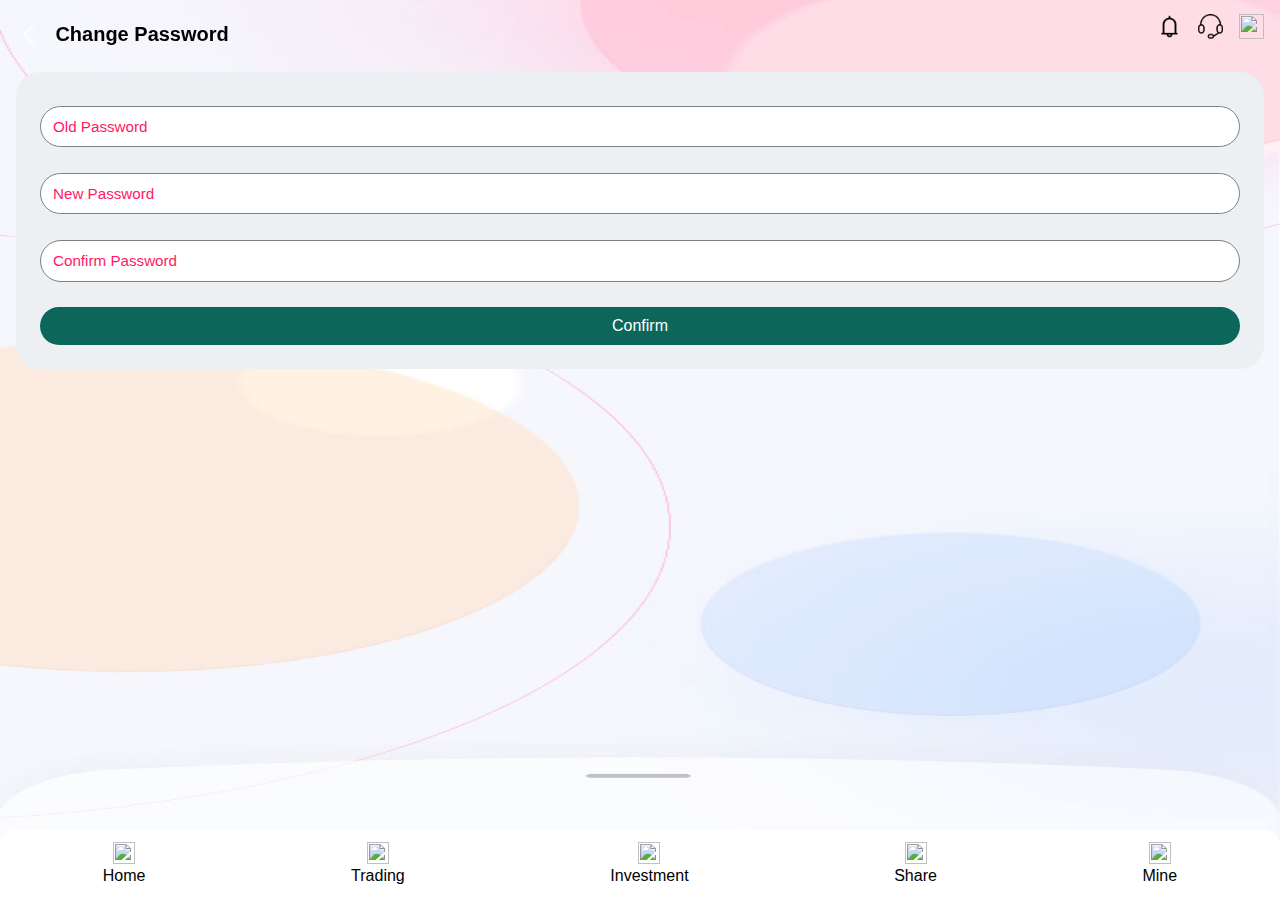
==== changepassword.html @ ef5799dc "First Commit" ====
<!DOCTYPE html>
<html lang="en">

<head>
    <meta charset="UTF-8">
    <meta http-equiv="X-UA-Compatible" content="IE=edge">
    <meta name="viewport" content="width=device-width, initial-scale=1.0">
    <title>Document</title>
    <!-- External css -->
    <link rel="stylesheet" href="css/style.css">
    <!--Font Awesome -->
    <link rel="stylesheet" href="https://cdnjs.cloudflare.com/ajax/libs/font-awesome/4.7.0/css/font-awesome.min.css">
    <link rel="stylesheet" href="https://pro.fontawesome.com/releases/v5.10.0/css/all.css"
        integrity="sha384-AYmEC3Yw5cVb3ZcuHtOA93w35dYTsvhLPVnYs9eStHfGJvOvKxVfELGroGkvsg+p" crossorigin="anonymous" />

    <!-- Latest compiled and minified CSS -->
    <link rel="stylesheet" href="https://maxcdn.bootstrapcdn.com/bootstrap/4.5.2/css/bootstrap.min.css">
    <link href="https://cdn.jsdelivr.net/npm/bootstrap@5.0.0/dist/css/bootstrap.min.css" rel="stylesheet"
        integrity="sha384-wEmeIV1mKuiNpC+IOBjI7aAzPcEZeedi5yW5f2yOq55WWLwNGmvvx4Um1vskeMj0" crossorigin="anonymous">

</head>

<body>
    <section class="main_container signup_bg_img">
        <div class="reg_nav">
            <ul class="nav_item_right mt-3 ml-3">
                <li>
                    <a href="#" class="nav_item_right_signup">
                        <img src="images/back (1).png" class="img-fluid" alt="">
                    </a>
                </li>
                <li>
                    <a href="dashboard.html" class="nav_item_left_signup">
                        Change Password
                    </a>
                </li>
            </ul>

            <ul class="nav_item_right mr-3">
                <li>
                    <a href="#" class="nav_item_right_signup">
                        <img src="images/header1.png" class="img-fluid" alt="">
                    </a>
                </li>
                <li class="mx-3">
                    <a href="#" class="nav_item_right_signup">
                        <img src="images/header2.png" class="img-fluid" alt="">
                    </a>
                </li>
                <li>
                    <a href="#" class="nav_item_right_signup">
                        <img src="images/en.png" class="img-fluid" alt="">
                    </a>
                </li>
            </ul>

            
        </div>
 
        <div class="parent_regform_container px-3" style="padding-top: 3rem;">
            <div class="regform_container mx-auto">
                <div class="reg_form_box pt-2 pb-4 mt-4 px-4" style="background-color: #ecf0f3;">
                    <form action="">
                        <div class="form-group d-flex align-items-center" style="position: relative;border-bottom: none;">
                            <input type="password" class="form-control"
                                placeholder="Old Password" id="" required style="border-radius: 25px;background-color: #FFF;border: 1px solid grey;">
                        </div>
                    <div class="form-group d-flex align-items-center" style="position: relative;border-bottom: none;">
                        <input type="password" class="form-control custom_login_form_pa desk_pass1"
                            placeholder="New Password" id="" required style="border-radius: 25px;background-color: #FFF;border: 1px solid grey;">
                    </div>
                    <div class="form-group d-flex align-items-center" style="position: relative;border-bottom: none;">
                        <input type="password" class="form-control custom_login_form_pa desk_pass1"
                            placeholder="Confirm Password" id="" required style="border-radius: 25px;background-color: #FFF;border: 1px solid grey;">
                    </div>

                    <button type="button" class="btn btn-block" style="background:#0c665a;color
                    :#FFF;border-radius: 25px;">Confirm</button>
                    </form>
                </div>
            </div>
        </div>
    </section>
    <footer class="dashboard_footer">
        <a href="#">
            <img src="images/micon1-sel.png" class="img
            fluid" alt="">
            <p>Home</p>
        </a>
        <a href="trade.html">
            <img src="images/micon2.png" alt="">
            <p>Trading</p>
        </a>
        <a href="#">
            <img src="images/micon5.png" alt="">
            <p>Investment</p>
        </a>
        <a href="share.html">
            <img src="images/micon3.png" alt="">
            <p>Share</p>
        </a>
        <a href="#">
            <img src="images/micon4.png" alt="">
            <p>Mine</p>
        </a>


    </footer>

    <script src="https://code.jquery.com/jquery-3.2.1.slim.min.js"
        integrity="sha384-KJ3o2DKtIkvYIK3UENzmM7KCkRr/rE9/Qpg6aAZGJwFDMVNA/GpGFF93hXpG5KkN"
        crossorigin="anonymous"></script>
    <script src="https://cdn.jsdelivr.net/npm/popper.js@1.12.9/dist/umd/popper.min.js"
        integrity="sha384-ApNbgh9B+Y1QKtv3Rn7W3mgPxhU9K/ScQsAP7hUibX39j7fakFPskvXusvfa0b4Q"
        crossorigin="anonymous"></script>
    <script src="https://cdn.jsdelivr.net/npm/bootstrap@4.0.0/dist/js/bootstrap.min.js"
        integrity="sha384-JZR6Spejh4U02d8jOt6vLEHfe/JQGiRRSQQxSfFWpi1MquVdAyjUar5+76PVCmYl"
        crossorigin="anonymous"></script>

        <script src="js/my.js"></script>

</body>

</html>
---- css/style.css ----
*{margin: 0;padding: 0;box-sizing: border-box;}
li{list-style: none;}

.main_container{
    width: 100%;
    min-height: 100vh;
    background: url('../images/bd-bg.36a8d8de.jpg');
    background-size: 100% 100%;
}
.reg_nav{
    display: flex;
    justify-content: space-between;
    position: fixed;
    top: 0;
    left: 0;
    right: 0;
    width: 100vw;
}
.reg_nav li a{
    text-decoration: none;
    color: #000;
}
.reg_nav li a:hover{
    text-decoration: none;
    color: #000;
}
.nav_item_left li img{
    width: 59px;
    height: 21px;
}
.nav_item_left{
    display: flex;
    align-items: center;
    padding-left: 0;
}
.nav_item_left_signup{
    padding-left: .9rem;
    font-size: 20px;
    color: #fff;
    font-weight: 700;
    line-height: 36px;
    text-align: left;
    text-decoration: none;
}
.nav_item_left_signup:hover{
    color: #fff;
    text-decoration: none;
}
.nav_item_right{
    display: flex;
    align-items: center;
    padding-left: 0;
}
.nav_item_right li img{
    width: 25px;
    height: 25px;
}
.nav_logo li img{
    width: 125px;
}

/*----------------------- SIGNUP FORM CODE START -------------------------------*/
.parent_regform_container{
    padding-top: 9rem;
    padding-bottom: 9rem;
}
.reg_form_title{
    margin: 0;
    text-align: center;
    font-size: 2.8rem;
    line-height: .53rem;
    font-weight: 600;
    color: #FFF;
    letter-spacing: 3px;
}
.reg_form_box{
    margin: auto;
    padding: 0 26px;
    border-radius: 24px;
    padding: 4rem 2.5rem 4rem 2.5rem;;
}
.sigin_link{
    color: #FFF;
    text-decoration: none;
}
.sigin_link:hover{
    color: #FFF;
    text-decoration: none;
}

/*----------- For round checkbox Start------------------*/
.switch {
  position: relative;
  display: inline-block;
  width: 52px;
  height: 28px;
}

.switch input { 
  opacity: 0;
  width: 0;
  height: 0;
}

.slider {
  position: absolute;
  cursor: pointer;
  top: 0;
  left: 0;
  right: 0;
  bottom: 0;
  background-color: #ccc;
  -webkit-transition: .4s;
  transition: .4s;
}

.slider:before {
  position: absolute;
  content: "";
  height: 20px;
  width: 20px;
  left: 4px;
  bottom: 4px;
  background-color: white;
  -webkit-transition: .4s;
  transition: .4s;
}

input:checked + .slider {
  background-color: green;
  border-color: green;
}

input:focus + .slider {
  box-shadow: 0 0 1px #fb76a1;
}

input:checked + .slider:before {
  -webkit-transform: translateX(26px);
  -ms-transform: translateX(26px);
  transform: translateX(26px);
}

/* Rounded sliders */
.slider.round {
  border-radius: 34px;
}
/*----------- For round checkbox Start------------------*/

.slider.round:before {
  border-radius: 50%;
}
/*----------- For round checkbox End------------------*/
.switch_sigup::after{
    content: "Encrypted registration";
    color: #000;
    position: absolute;
    left: 4rem;
    clear: both;
    display: inline-block;
    overflow: hidden;
    white-space: nowrap;
    font-size: .94rem;
    font-weight: 600;
}
.form_bottom_text{
    text-align: center;
}
.form_bottom{
    display: flex;
    justify-content: space-between;
    align-items: center;
}
.login_reg_signup{
    font-size: 2.2rem;
    line-height: 1.61rem;
    font-weight: 500;
    color: #FFF!important;
    border: none;
    outline: none;
    background: none;
    text-decoration: none;
}
.login_reg_signup:hover{
    text-decoration: none;
}
.login_reg{
    width: 6.7rem;
    height: 6.7rem;
    background: url(../images/login_1.6006d53.png) no-repeat 50%;
    background-size: 100% 100%;
    border: none;
    outline: none;
}
.reg_form_box .form-group{
    margin: 1.6rem 0;
}
.reg_form_box .form-group input{
    height: 2.6rem;
    width: 100%;
    font-size: .95rem;
    line-height: .87rem;
    outline: none;
    border-radius: 0;
    color: rgb(255, 25, 100);
    background: transparent;
}
.reg_form_box .form-group input::placeholder{
    height: 2.6rem;
    width: 100%;
    font-size: .95rem;
    line-height: .87rem;
    outline: none;
    border: none;
    border-bottom: 1px solid #d8d8d8;
    border-radius: 0;
    color: rgb(255, 25, 100);
    background: transparent;
}
.form-group input:focus, .form-group select:focus, .form-group textarea:focus{
    outline: none!important;
    box-shadow: none!important;
}
.reg_form_cus input{
    border: none; border-bottom: 1px solid rgb(216, 186, 197);color:#000;
}
.reg_form_cus input::placeholder{
    color:#000!important;
}
/*----------------------- SIGNUP FORM CODE END -------------------------------*/


/*----------------------- SIGNIN FORM CODE START -------------------------------*/
.switch_sigin::after{
    content: "Remember the password";
    color: #FFF;
    position: absolute;
    left: 4rem;
    clear: both;
    display: inline-block;
    overflow: hidden;
    white-space: nowrap;
    font-size: .94rem;
}
.login_reg_signin{
    font-size: 2.2rem;
    line-height: 1.61rem;
    font-weight: 500;
    color: #FFF!important;
    border: none;
    outline: none;
    background: none;
    text-decoration: none;
}
.login_reg_signin:hover{
    text-decoration: none;
}
/*----------------------- SIGNIN FORM CODE End -------------------------------*/



/*-------------------------- DASHBOARD CODE START--------------------- */
.parent_container{
    padding-top: 9rem;
    padding-bottom: 7rem;
}

.dashboard_banner{
    position: relative;
    padding: 0;
    z-index: 2;
    width: 40%;
    margin: auto;
}
.dashboard_banner_content .total_title{
    font-size: 1.1rem;
    line-height: 1.1rem;
    color: #abacb9;
    margin-top: 0.8rem;
    text-align: center;
}
.dashboard_banner_content .total_balance{
    position: relative;
    font-size: 2.4rem;
    line-height: 2.5625rem;
    font-weight: 400;
    display: inline-block;
    margin-top: 1rem;
    color: #000;
}

.dashboard_banner_content .total_unit{
    position: absolute;
    top: 18px;
    left: 100%;
    font-size: .96rem;
    line-height: 1.2rem;
    padding-left: .325rem;
    font-weight: 200;
    font-family: Helvetica;
    color: #000;
}
.header_down{
    display: flex;
    flex-direction: column;
    align-items: center;
    border-radius: 1.35rem;
    margin-bottom: 1.8125rem;
}
.header_down_content{
    font-size: 16px;
    line-height: 13px;
    font-weight: 700;
    color: #FFF;
}
.moving_text marquee{
    color: #000;
}

.dash_header_down{
    display: flex;
    flex-direction: row;
    align-items: center;
    background: hsla(0,0%,100%,.21);
    height: 5.3125rem;
    width: 92%!important;
    margin: 0 auto;
    margin-bottom: 1.8125rem!important;
}
.dash_header_down_img{
    background: url(../images/bz-bg.d6bdad9b.png);
    background-size: 100%;
    width: 100%;
    height: 4.9rem
}
.dash_header_down_img_bg{
    width: 40px;
    height: 40px;
    background-color: #FFF;
    padding: 1rem;
    border-radius: 50%;
    margin-left: 1.5rem;
    position: relative;
}
.dash_header_down_img_bg .dash_header_down_img{
    width: 20px;
    position: absolute;
    top: 50%;
    left: 50%;
    transform: translate(-50%,-50%);
}

.dash_menu_main{
    position: relative;
    padding: 0 .2rem;
}
.dash_menu_img img{
    width: 20%;
    position: absolute;
    right: -1.35rem;
    top: -80px;
}

.dash_menu{
    display: grid;
    grid-template-columns: repeat(3, 1fr);
    grid-auto-rows: 1fr;
    grid-row-gap: 2rem;

}
.menu_item_icon{
    display: flex;
    justify-content: center;
}
.menu_item_icon .img_bg{
    position: relative;
    width: 4rem;
    height: 4rem;
    border-radius: 50%;
    background-color: #FFF;
}
.menu_item_icon img{
    width: 4rem;
    height: 4rem;

}
.dash_details_btn{
    width: 120px;
    height: 45px;
    border-radius: 37px 0 58px 0;
    font-size: 16px;
    font-weight: 700;
    color: #FFF;
}
.menu_item_text{
    font-size: 1rem;
    line-height: .825rem;
    font-weight: 400;
    color: #85c0b9;
    text-align: center;
    margin-top: .8rem;
}

.wallet_div{
    background: url(../images/qb-bg.8e09b5a4.png);
    background-size: 100%;
}
.promotion_div{
    background: url(../images/lw-bg.794ced21.png);
    background-size: 100%;
}
.amount_promotion_parent{
    padding-top: 4.56rem;
}
.wallet_promotion_wrap{
    display: flex;
    justify-content: space-between;
}
.wallet_promotion_wrap{
    padding: 1.5rem 1.26rem 2.64rem 1.26rem;
    height: 16.226rem;
    background-color: #FFF;
    border-radius: 1.35rem;
    border-bottom-right-radius: 0;
    border-bottom-left-radius: 0;

    /* background: linear-gradient(0deg,#fff,hsla(0,0%,100%,.5)); */
    position: relative;
    height: auto;
}
.amount_info img{
    display: block;
    width: 7rem;
}
.amount_balance{
    font-size: 1rem;
    line-height: 1.35rem;
    font-weight: 700;
    color: #2d645a;;
    margin: 0;
    max-width: 10.38rem;
    overflow: hidden;
    text-overflow: ellipsis;
    white-space: nowrap;

}
.amount_balance span{
    color: #ef5079;
}
.amount_title{
    color: #000;
    text-align: left!important;
    margin: 5px 0;
    font-size: 1rem;
    font-weight: 700;
    line-height: 1.26rem;
}
.amount_account{
    color: #212529;
    text-align: left!important;
    font-size: .9rem;
    line-height: .78rem;
    margin-top: .63rem;
}

.join_section{
    overflow: hidden;
    box-shadow: -2px -45px 65px 0 rgb(45 100 90 / 10%);
}
.top_line_container{
    margin-bottom: 1rem;
    text-align: center;
    overflow: hidden;
}
.top_line_container span{
    width: 3rem;
    height: .6rem;
    background-color: #ef5079;
    display: inline-block;
    border-radius: 5px;
    margin-top: 1.2rem;
}
.join_section_title{
    font-size: 1.3rem;
    font-weight: 700;
    color: #282828;
    line-height: 1.83rem;
    text-align: center;
}
.join_section_text{
    color: #ef5079!important;
    text-align: center;
    width: 100%;
    line-height: 1.3rem;
    font-weight: 300;
    text-align: center;
}
.join_section_img{
    display: block;
    width: 100%;
    height: auto;
    margin: 2.79rem 0 .75rem 0;
}
.login_input_group{
    position: relative;
    margin: 1rem 0;
    border-bottom: 0;
}
.login_btn{
    background: linear-gradient(180deg,#ff87ad,#f3598b);
    /* box-shadow: 0 6px 15px 0 #f76997; */
    border-radius: 10px;
    font-size: 1.29rem;
    color: #fff;
    border: none;
    outline: none;
    height: 3.212rem;
    line-height: 3.212rem;
}
.dash_details_btn{
    font-size: 16px;
    font-weight: 700;
    color: #FFF;
    border-radius: 100px;

}
.member_warp{
    position: relative;
    width: 99%;
    padding: 2.125rem 1.35rem;
    margin: auto;
}
.member_warp_img{
    position: absolute;
    right: 0;
    top: -30px;
}
.member_warp_img img{
    width: 6rem;
}
.member_warp_title{
    font-size: 1.36rem;
    font-weight: 700;
    line-height: 1.56rem;
    color: #000;
    text-align: left;
    margin-bottom: 1.2rem;
}

.member_warp_inner{
    width: 49%;
}
.left_member_wrap_content{
    background: url(../images/bg-q.0588a423.png);
    background-size: 100%;
    height: 10rem;
    padding-top: 6rem;
}
.right_member_wrap_content{
    background: url(../images/bg-w.0b2a7948.png);
    background-size: 100%;
    height: 10rem;
    padding-top: 6rem;
}
.member_warp_inner_content{
   display: flex;
   flex-direction: column;
}
.member_warp_inner_content span p{
    display: inline-block;
    vertical-align: text-bottom;
    font-size: 1rem;
    line-height: 1.35rem;
    font-weight: 500;
    color: #FFF;
    max-width: 15.18rem;
    overflow: hidden;
    text-overflow: ellipsis;
    white-space: nowrap;
    text-align: center;
    margin-top: -.16rem;
}
.member_warp_inner_content p{
    font-size: 1rem;
    line-height: .87rem;
    font-weight: 500;
    color: #FFF;
    text-align: center;
}

.bg_img_mix2{
    background: url('../images/abbg.7204892.72048923.png');
    background-size: 100% 100%;
    overflow: hidden;
}
.about_lefthand{
    position: absolute;
    left: 0;
    top: 2.98rem;
}
.about_lefthand img{
    width: 6rem;
}
.about_righthand{
    position: absolute;
    right: 0;
    top: -4.221rem;
}
.about_righthand img{
    width: 6rem;
}
.about_inner_head{
    font-size: 1.5rem;
    font-weight: 700;
    color: #000;
    text-align: center;
}
.about_inner_head2{
    font-size: 1rem;
    font-weight: 500;
    color: #ef5079;
    text-align: center;
}
.about_inner_content{
    margin: 1rem 3.102rem .5rem 3.102rem;
    font-weight: 500;
    line-height: 1.83rem;
    color: #9696a1;
    text-align: justify;
    word-spacing: -1px;
}
.about_inner img{
    width: 100%;
    margin-top: 1rem;
    margin-bottom: 1.14;
}

.global_partners_parent{
    margin-top: 2rem;
}
.global_partners{
    padding-top: 1rem;
    background: #FFF;
    border-radius: 30px;
}
.global_partners_titles{
    padding-bottom: .78rem;
    margin-bottom: .63rem;
    text-align: center;
    font-size: 1.26rem;
    font-weight: 700;
    line-height: 1.26rem;
    color: #280d5f;
}
.global_partners_inner{
    padding: 1rem 0;
    display: grid;
    grid-template-columns: repeat(3, 1fr);
    grid-auto-rows: 1fr;
    grid-row-gap: 2rem;
    place-items: center;
}
.global_partners_imgbox{
    text-align: center;
    position: relative;
    width: 4rem;
    height: 4rem;
    border-radius: 50%;
    background: #FFF;
}
.global_partners_imgbox img{
    position: absolute;
    top: 50%;
    left:50%;
    transform: translate(-50%, -50%);
}


.dashboard_footer{
    margin: 0;
    width: 100%;
    height: 70px;
    border-radius: 16px 16px 0 0;
    background: #FFF;
    position: fixed;
    left: 0;
    right: 0;
    bottom: 0;
    z-index: 9;
    display: flex;
    justify-content: space-around;
    align-items: center;

}
.dashboard_footer a{
    display: flex;
    flex-direction: column;
    justify-content: center;
    align-items: center;
    text-decoration: none;
    color: #000;
}
.dashboard_footer a p{
    margin-bottom: 0;
}
.dashboard_footer a img{
    margin: auto;
    width: 22px;
    height: 22px;
    text-align: center;
    /* padding-top: 24px; */
    line-height: 12px;
    font-size: 12px;
    color: #b5b5b5;
    background: top no-repeat;
    background-size: 22px 22px;
}


/*-------------------------- DASHBOARD CODE END--------------------- */

/*------------------------ Mine Code Starts -----------------------*/
.mine_upper_text_head{
    font-weight: 700;
    font-size: 14px;
    color: #191919;
    text-align: center;
    margin-bottom: .4rem;
}
.mine_upper_text_subhead{
    font-size: 14px;
    color: #9696a1;
    line-height: 19px;
    margin-top: 10px;
    text-align: justify;
}
.mine_head h6{
    font-size: 21px;
    color: #191919;
    font-weight: 700;
    margin-bottom: 16px;
    margin-top: 3rem;
}
.mine_option{
    display: flex;
    align-items: center;
    border-bottom: 1px dotted #191919;
}
.mine_option img{
    width: 31px;
    height: 31px;
}
.mine_option a{
    font-size: 18px;
    font-weight: 700;
    margin-left: 2.5rem;
    margin-top: 1rem;
    text-decoration: none;
    color: #000;
}
.mine_mid{
    display:flex;
}
.mine_mid a{
    width: 168px;
    height: 46px;
    display: flex;
    align-items: center;
    justify-content: center;
    font-size: 20px;
    color: #fff;
    background: rgba(133,192,185,.15);
    border: 1px solid #85c0b9;
    border-radius: 31px;
    box-sizing: border-box;
    margin: 10px 0 10px 10px;
    text-decoration: none;
}
/*-------------------------- Mine CODE END--------------------- */

/*------------------------ Deposit Code Starts -----------------------*/
.recharge_container{
    position: relative;
    padding: 0;
    z-index: 2;
    width: 40%;
    margin: 0 418px;
}
.recharge_inner_container{
    display: flex;
    justify-content: space-between;
}
.recharge_amount_info{
    position: relative;
    width: 13.96rem;
    height: 11.46rem;
    padding: 1.688rem .26rem 1.669rem .26rem;
    border-radius: 1.35rem;
}
.recharge_title{
    font-size: 1.17rem;
    color: #FFF;
    font-weight: 400;
    text-align: left;
}
.recharge_amount_info i{
    font-size: 2rem;
    color: #f76997;
}
.recharge_para p{
    font-size: 1.1rem;
    font-weight: 500!important;
    line-height: 1.4rem;
    color: #FFF;
    text-align: justify;
    color: #000;
}

/*------------------------ Deposit Code End -----------------------*/

/*------------------------ Withdrawal Code Start -----------------------*/

.parent_withdrawal_container{
    padding-top: 5rem;
    /* padding-bottom: 9rem; */
}
.withdrawal_form_box{
    margin: auto;
    padding: 0 26px;
    background-color: #fff;
    border-radius: 24px;
    padding: 1rem 5rem 4rem 4rem;;
}
.withdrawal_form_box .withdrawal_form_box_inner{
    width: 40%;
    margin: auto;
}
.withdrawal_form_head p{
    font-size: 14px;
    font-weight: 400;
    text-align: center;
    color: #6c757d;
}
.withdrawal_amt p{
    font-size: 50px;
    padding: 1rem 3.500rem;
    text-align: center;
    background-color: #e9ecef;
}
.withdrawal_form_box input, .withdrawal_form_box select{
    border-radius: 4px;
}
.withdrawal_form_box textarea{
    border-radius: 18px;
}
.withdrawal_form_box .btn{
    border-radius: 24px;
}



/*------------------------ Withdrawal Code End -----------------------*/


/*------------------------ Investing Code Start -----------------------*/
.investlisting_nav{
    display: flex;
    justify-content: center;
    padding: 0 2rem;
    margin-top: 1rem;
}
.investlisting_item, .investlisting_item a{
    font-weight: 400;
    color: #000;
    cursor: pointer;
    padding: 0.5rem 0.8rem;
    background: #FFF;
    font-size: .9rem;
    text-decoration: none;
}
.investlisting_nav .active {
    position: relative;
    font-weight: 800;
    color: #feffff;
    background-color: #27ad9b;
    z-index: 3;
}
.investlisting_box_parent{
    display: grid;
    grid-template-columns: repeat(2, 1fr);
    grid-row-gap: 0;
    grid-column-gap: .8rem;
    margin-top: 3.3rem;
}
.investing_wrap_inner_content{
    width: 100%;
    border-radius: 8.64px;
    padding: 1rem;
}
.investing_wrap_inner_content p{
    margin-left: 0;
}
.investing_wrap_inner_content .member_warp_inner_content img {
    width: 100%;
    height: 10rem;
}
.member_warp_inner_content a{
    text-decoration: none;
}
.member_warp_inner_content a:hover{
    text-decoration: none;
}
/*------------------------ Investing Code End -----------------------*/

/*------------------------ Invespro Start -----------------------*/
.parent_investpro_container{
    padding-top: 5rem;
    padding-bottom: 5rem;
}
.investpro_container{
    width: 93%
}
.investpro_top_box{
background-color: #40afff;
    background-image: linear-gradient(45deg,#40afff,#3574fa);
    color: #fff;
    border-radius: 5px;
    padding: 15px;
    margin-bottom: 15px;
}
.investpro_box{
    padding: .7rem 1.1rem;
    background-color: #FFF;
    border-radius: 5px;
}
.investpro_box_item{
    display: flex;
    justify-content: space-between;
}
.investpro_box_item p{
    margin-bottom: .8rem;
    font-size: .9rem;
}
.investpro_box_item .form-group{
    width: 100%;
}
/*------------------------ Invespro End -----------------------*/

/*------------------------------ Trade Start------------------------- */
.trade_profit_item{
    display: flex;
    justify-content: space-between;
    align-items: center;
    border-radius: 15px;    
    padding: 1rem;
    margin-bottom: 2rem;
}
.trade_img{
    width: 68px;
    height: 63px;
}
.total_unit{
    font-size: 13px;
    font-weight: 700;
    color: #000;
}
.trade_bg_img{
    background: url('../images/bg3.f538319.f538319b.png');
    background-size: 100% 100%;
}
.trade_profit_btn{
    box-shadow: 0 23px 45px 0 rgb(196 171 154 / 50%);
    background: linear-gradient(270deg,#dbbfad,#b39987);
    padding: 0.7rem 2rem;
    border-radius: 40px;
    color: #FFF;
}
/*------------------------------ Trade End------------------------- */

/*------------------------------ Share Start------------------------- */
.share_img{
    display: flex;
    justify-content: center;
}
.share_img img{
    width: 211.188px;
}
.share_text h3{
    font-size: 25px;
    line-height: 21.6px;
    font-weight: 700;
    color: #000;
    text-align: center;
}
.share_text p{
    text-align: center;
    font-weight: 700;
    color: #9696a1;
    font-size: 1rem;
}
.share_form_group input{
    color: #fff!important;
    background-color: #0c665a;
    border-radius: 28.32px!important;
    
}
.share_form_group input:focus{
    background-color:#0c665a;
    
}
.share_form_group button{
    font-size: 12.48px;
    position: absolute;
    right: 2%;
    border-radius: 24px!important;
    background: linear-gradient(270deg,#dbbfad,#b39987);
    box-shadow: 0 23px 45px 0 rgb(196 171 154 / 50%);
    color: #FFF;
}
.qr_text h3{
    text-align: center;
    color: #FFF;
    font-size: 30px;
    font-weight: 700;
    line-height: 34.56px;
}
.qr_text p{
    text-align: center;
    color: #7cb6af;
    font-size: 16.32px;
    font-weight: 400;
    line-height: 16.32px;
    margin-top: 1rem;
    margin-bottom: 2rem;
}
.qr_img{
    background-color: #FFF;
    padding: .8rem;
    width: 10%;
    display: flex;
    justify-content: center;
    margin:auto;
}
/*------------------------------ Share End------------------------- */

.parent_team_container{
    padding-top: 5rem;
    padding-bottom: 9;
}
.team_level_container{
    display: flex;
    justify-content: space-around;
    background-color: #FFF;
    width: 94%;
    margin: auto;
    border-radius: 25px;
    padding: 0 1rem;
}
.team_level_container button{
    color: #fff;
    background-color: #0c665a;
    border-color: #0c665a;
    border-radius: 5px;
    padding: .3rem 2rem!important;
}
.team_level_container button:hover{
    background-color: #3bd1d6;
    border: 1px solid #3bd1d6;
}
.team_pagination{
    display: flex;
    justify-content: space-between;
    padding: 0 .9rem;
    background-color: #FFF;
    width: 94%;
    margin: auto;
    border-radius: 25px;
}
.team_pagination_down{
    display: flex;
    justify-content: end;
    background-color: #FFF;
    padding: 0 .9rem;
    padding-bottom: 1rem;
}
.team_pagination_down span{
    font-size: 12px;
}


/*----------------------- MOBILE DEVICE CODE START ------------------*/
@media (max-width: 1020px) {
    .regform_container{
        width: 100%;
    }

    .dashboard_banner{
        width: 100%;
    }
    .wallet_promotion_wrap {
        display: block;
    }
    .amount_info {
        width: 100%;
        height: 5rem;
        margin-top: 1rem;
        text-align: center;
        display: flex;
    }
    .amount_balance {
        max-width: 30.38rem;
    }
    .amount_title {
        text-align: center;
    }
    .amount_account {
        text-align: center;
    }


    /*------------------------ Deposit Code Starts -----------------------*/
.recharge_container{

    width: 95%;
}
.recharge_amount_info{
    width: 100%;
    height: auto;
    margin-top: 1rem;

}



/*------------------------ Deposit Code End -----------------------*/

/*------------------------ Withdrawal Code Start -----------------------*/
.withdrawal_form_box {
    padding: 1rem 1rem 1rem 1rem;
}

.withdrawal_form_box .withdrawal_form_box_inner {
    width: 100%;
}
/*------------------------ Withdrawal Code End -----------------------*/

/*------------------------ Investing Code start -----------------------*/
.investing_wrap_inner_content {
    margin-top: 1.5rem;
}
/*------------------------ Investing Code end -----------------------*/

/*------------------------ Share Code Start -----------------------*/
.qr_img{
    width: 40%;
}
/*------------------------ Share Code End -----------------------*/

.team_form_box{
    padding: 0!important;
}
}
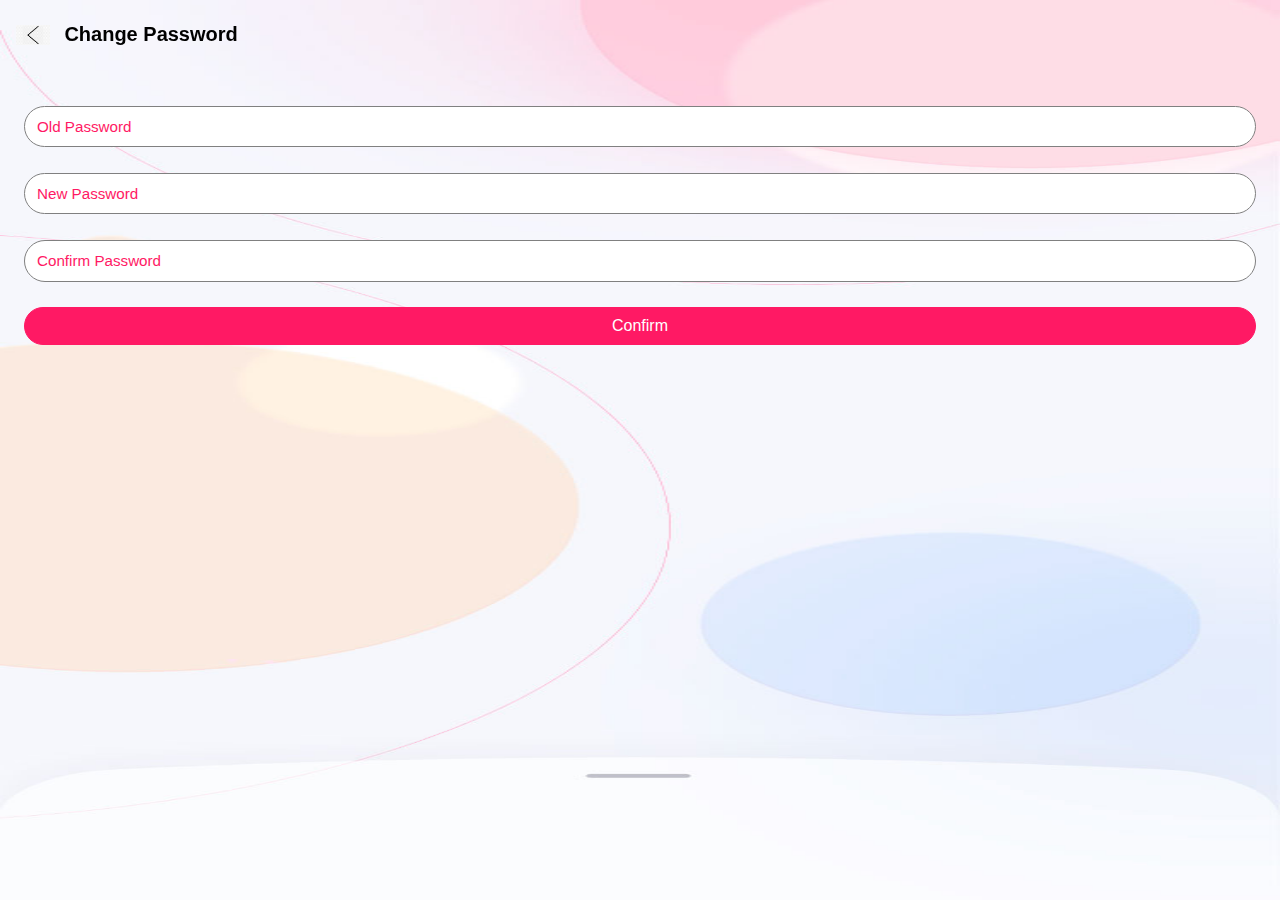
==== commit bd7376d1: "Second Commit" ====
--- a/changepassword.html
+++ b/changepassword.html
@@ -26,7 +26,8 @@
             <ul class="nav_item_right mt-3 ml-3">
                 <li>
                     <a href="#" class="nav_item_right_signup">
-                        <img src="images/back (1).png" class="img-fluid" alt="">
+                        <img src="images/arrow-chevron-left-web-and-mobile-ui-icon-619786.png" class="img-fluid" alt="" style="width:34px;
+                        height: 20px;">
                     </a>
                 </li>
                 <li>
@@ -36,7 +37,7 @@
                 </li>
             </ul>
 
-            <ul class="nav_item_right mr-3">
+            <ul class="nav_item_right mr-3" style="visibility: hidden;">
                 <li>
                     <a href="#" class="nav_item_right_signup">
                         <img src="images/header1.png" class="img-fluid" alt="">
@@ -57,9 +58,9 @@
             
         </div>
  
-        <div class="parent_regform_container px-3" style="padding-top: 3rem;">
+        <div class="parent_regform_container" style="padding-top: 3rem;">
             <div class="regform_container mx-auto">
-                <div class="reg_form_box pt-2 pb-4 mt-4 px-4" style="background-color: #ecf0f3;">
+                <div class="reg_form_box pt-2 pb-4 mt-4 px-4" style="padding: 4rem 0.5rem 4rem 0.5rem;">
                     <form action="">
                         <div class="form-group d-flex align-items-center" style="position: relative;border-bottom: none;">
                             <input type="password" class="form-control"
@@ -74,38 +75,15 @@
                             placeholder="Confirm Password" id="" required style="border-radius: 25px;background-color: #FFF;border: 1px solid grey;">
                     </div>
 
-                    <button type="button" class="btn btn-block" style="background:#0c665a;color
+                    <button type="button" class="btn btn-block" style="background-color: rgb(255, 25, 100);
+                    border-color: rgb(255, 25, 100);color
                     :#FFF;border-radius: 25px;">Confirm</button>
                     </form>
                 </div>
             </div>
         </div>
     </section>
-    <footer class="dashboard_footer">
-        <a href="#">
-            <img src="images/micon1-sel.png" class="img
-            fluid" alt="">
-            <p>Home</p>
-        </a>
-        <a href="trade.html">
-            <img src="images/micon2.png" alt="">
-            <p>Trading</p>
-        </a>
-        <a href="#">
-            <img src="images/micon5.png" alt="">
-            <p>Investment</p>
-        </a>
-        <a href="share.html">
-            <img src="images/micon3.png" alt="">
-            <p>Share</p>
-        </a>
-        <a href="#">
-            <img src="images/micon4.png" alt="">
-            <p>Mine</p>
-        </a>
 
-
-    </footer>
 
     <script src="https://code.jquery.com/jquery-3.2.1.slim.min.js"
         integrity="sha384-KJ3o2DKtIkvYIK3UENzmM7KCkRr/rE9/Qpg6aAZGJwFDMVNA/GpGFF93hXpG5KkN"
--- a/css/style.css
+++ b/css/style.css
@@ -786,10 +786,7 @@
     width: 40%;
     margin: 0 418px;
 }
-.recharge_inner_container{
-    display: flex;
-    justify-content: space-between;
-}
+
 .recharge_amount_info{
     position: relative;
     width: 13.96rem;
@@ -808,8 +805,8 @@
     color: #f76997;
 }
 .recharge_para p{
-    font-size: 1.1rem;
-    font-weight: 500!important;
+    font-size: 1rem;
+    font-weight: 400!important;
     line-height: 1.4rem;
     color: #FFF;
     text-align: justify;
@@ -827,7 +824,6 @@
 .withdrawal_form_box{
     margin: auto;
     padding: 0 26px;
-    background-color: #fff;
     border-radius: 24px;
     padding: 1rem 5rem 4rem 4rem;;
 }
@@ -842,10 +838,14 @@
     color: #6c757d;
 }
 .withdrawal_amt p{
-    font-size: 50px;
+    font-size: 30px;
     padding: 1rem 3.500rem;
     text-align: center;
-    background-color: #e9ecef;
+    padding: 32px;
+    font-weight: 700;
+    color: #495057;
+    background-color: hsla(0,0%,100%,.5);
+    border-radius: 19px;
 }
 .withdrawal_form_box input, .withdrawal_form_box select{
     border-radius: 4px;
@@ -986,7 +986,7 @@
     width: 211.188px;
 }
 .share_text h3{
-    font-size: 25px;
+    font-size: 18px;
     line-height: 21.6px;
     font-weight: 700;
     color: #000;
@@ -995,8 +995,8 @@
 .share_text p{
     text-align: center;
     font-weight: 700;
-    color: #9696a1;
-    font-size: 1rem;
+    color: #eb4068;
+    font-size: .8rem;
 }
 .share_form_group input{
     color: #fff!important;
@@ -1019,14 +1019,14 @@
 }
 .qr_text h3{
     text-align: center;
-    color: #FFF;
+    color: #2a2a2a;
     font-size: 30px;
     font-weight: 700;
     line-height: 34.56px;
 }
 .qr_text p{
     text-align: center;
-    color: #7cb6af;
+    color: #2a2a2a;
     font-size: 16.32px;
     font-weight: 400;
     line-height: 16.32px;
@@ -1041,6 +1041,12 @@
     justify-content: center;
     margin:auto;
 }
+.share_text{
+    background: url(../images/lw-bg.114db291.png);
+    background-size: 100%;
+    width: 100%;
+    height: 6rem;
+}
 /*------------------------------ Share End------------------------- */
 
 .parent_team_container{
@@ -1050,16 +1056,11 @@
 .team_level_container{
     display: flex;
     justify-content: space-around;
-    background-color: #FFF;
-    width: 94%;
-    margin: auto;
-    border-radius: 25px;
-    padding: 0 1rem;
 }
 .team_level_container button{
     color: #fff;
-    background-color: #0c665a;
-    border-color: #0c665a;
+    background-color: #ff2768;
+    border-color: #ff2768;
     border-radius: 5px;
     padding: .3rem 2rem!important;
 }
